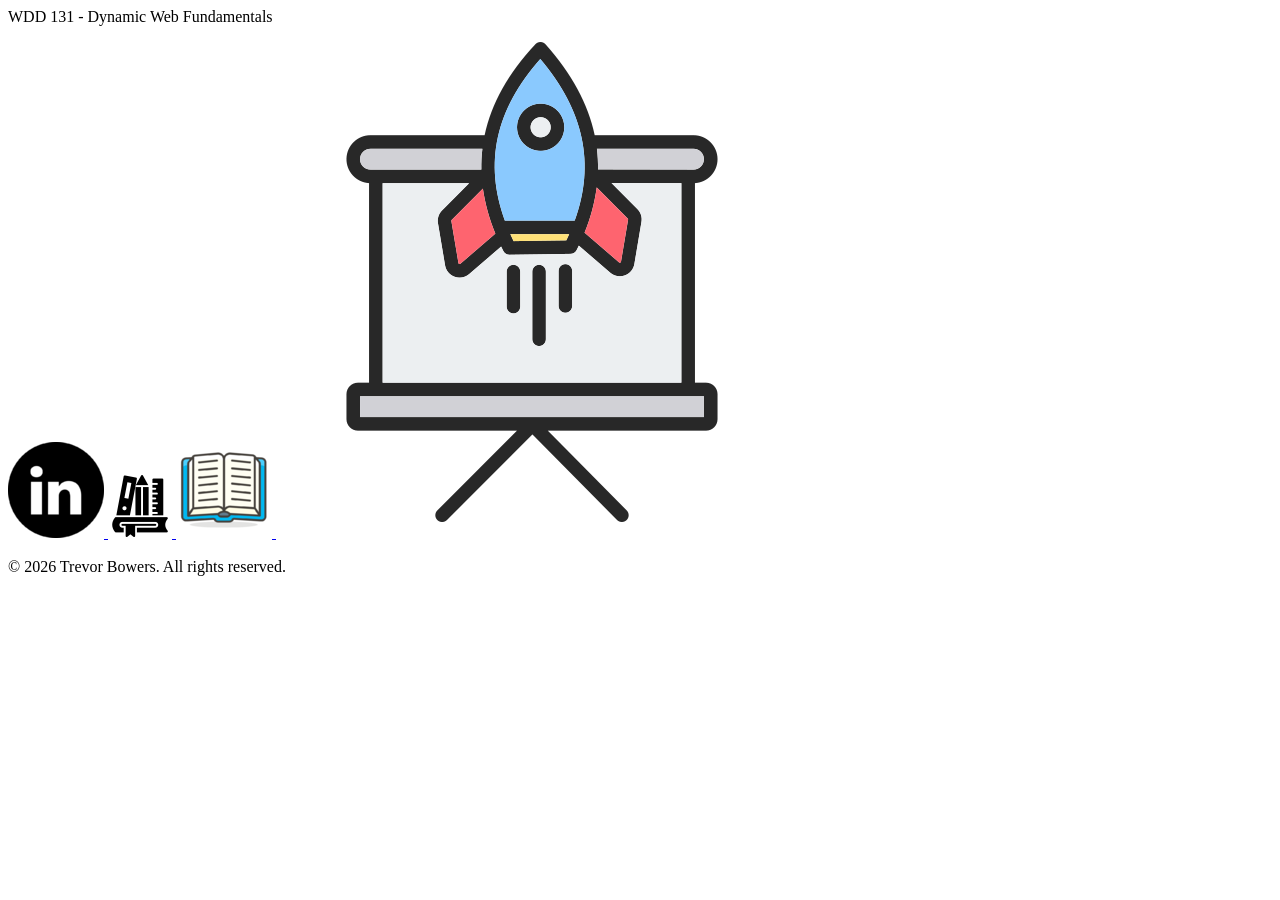
==== index.html @ e3f4b959 "fixed year" ====
<!DOCTYPE html>
<html lang="en">

    <meta charset="UTF-8">
    <meta name="viewport" content="width=device-width, initial-scale=1.0">
    <title>Trevor Bowers | WDD 131</title>
    <meta name="description"
      content="This is Trevor Bowers's WDD 131 course home page.">
    <meta name="author" content="Trevor Bowers">
    <link rel="stylesheet" href="styles/base.css">
</head>
<body>
    <header>
        <span id="course-title">WDD 131 - Dynamic Web Fundamentals</span>
        <nav class="socialmedia">
            <a href="www.linkedin.com/in/trevor-bowers-223b56148">
                <img src="images/linkedin_logo.png" alt="Trevor Bowers Linkedin page">
            </a>
            <a href="https://byupw.instructure.com/">
                <img src="images/canvas.png" alt="Trevor Bowers Canvas page">
            </a>
            <a href=" https://www.churchofjesuschrist.org/study/scriptures/bofm/alma/26?lang=eng&id=p27#p27">
                <img src="images/scripture.png" alt="favorite scripture page">
            </a>
            <a href="https://cliffordgarstang.com/wp-content/uploads/2013/01/Work_in_progress.png">
                <img src="images/final_project.png" alt="Final Project">
            </a>
        </nav>
    </header>
    <main>
    </main>
    <footer>
        <p>&copy; 2026 Trevor Bowers. All rights reserved.</p>
    </footer>
</body>
</html>
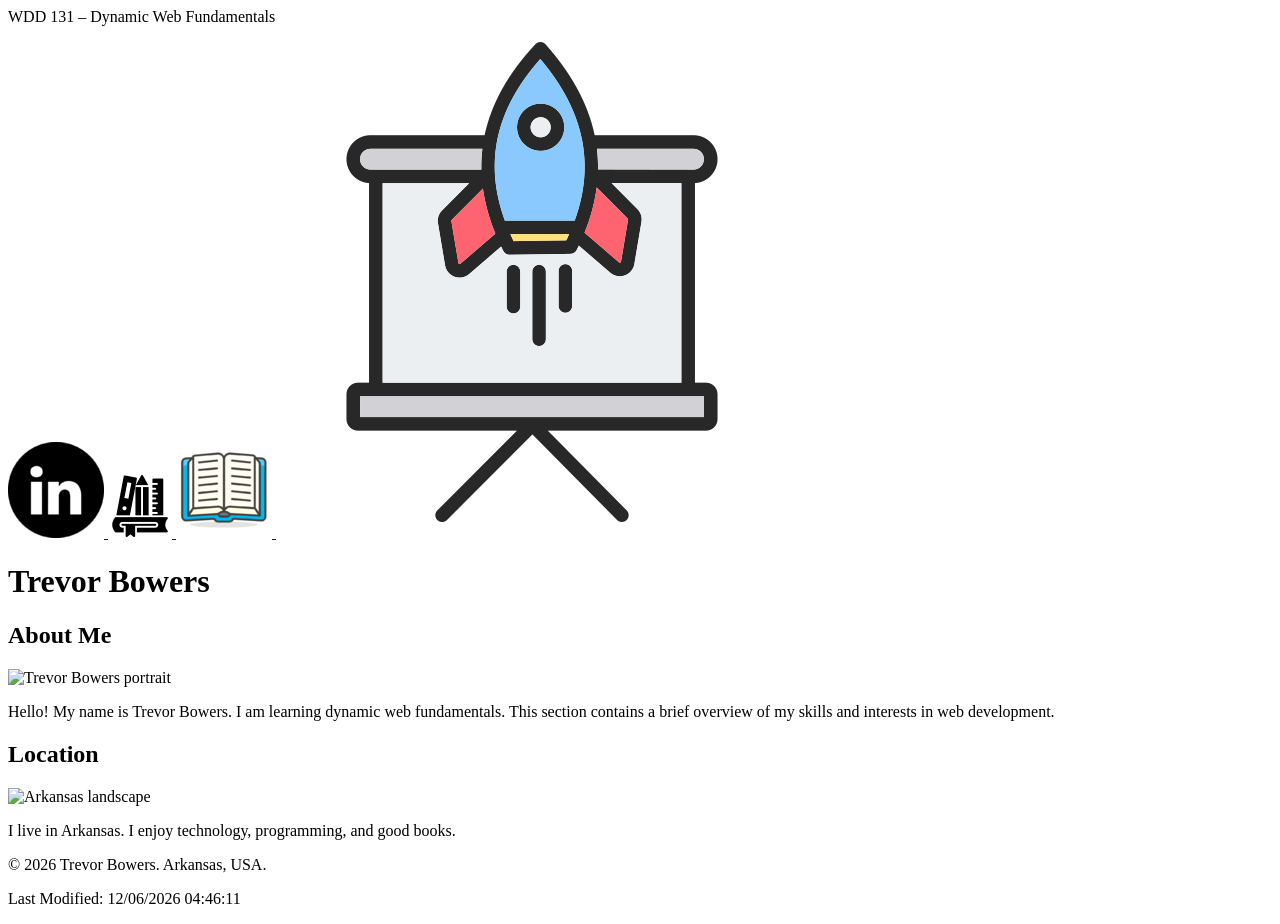
==== commit d93e3ef9: "grt date fix" ====
--- a/index.html
+++ b/index.html
@@ -1,36 +1,58 @@
 <!DOCTYPE html>
 <html lang="en">
-
+<head>
     <meta charset="UTF-8">
     <meta name="viewport" content="width=device-width, initial-scale=1.0">
-    <title>Trevor Bowers | WDD 131</title>
+    <title>WDD 131 – Dynamic Web Fundamentals – Trevor Bowers</title>
     <meta name="description"
-      content="This is Trevor Bowers's WDD 131 course home page.">
+        content="WDD 131 – Dynamic Web Fundamentals, Trevor Bowers, learning dynamic web development, HTML, CSS, JavaScript">
     <meta name="author" content="Trevor Bowers">
+
     <link rel="stylesheet" href="styles/base.css">
+
+    <script src="scripts/getdates.js" defer></script>
 </head>
 <body>
     <header>
-        <span id="course-title">WDD 131 - Dynamic Web Fundamentals</span>
+        <span id="course-title">WDD 131 – Dynamic Web Fundamentals</span>
         <nav class="socialmedia">
-            <a href="www.linkedin.com/in/trevor-bowers-223b56148">
-                <img src="images/linkedin_logo.png" alt="Trevor Bowers Linkedin page">
+            <a href="https://www.linkedin.com/in/trevor-bowers-223b56148">
+                <img src="images/linkedin_logo.png" alt="Trevor Bowers LinkedIn page">
             </a>
             <a href="https://byupw.instructure.com/">
                 <img src="images/canvas.png" alt="Trevor Bowers Canvas page">
             </a>
-            <a href=" https://www.churchofjesuschrist.org/study/scriptures/bofm/alma/26?lang=eng&id=p27#p27">
-                <img src="images/scripture.png" alt="favorite scripture page">
+            <a href="https://www.churchofjesuschrist.org/study/scriptures/bofm/alma/26?lang=eng&id=p27#p27">
+                <img src="images/scripture.png" alt="Favorite scripture page">
             </a>
-            <a href="https://cliffordgarstang.com/wp-content/uploads/2013/01/Work_in_progress.png">
-                <img src="images/final_project.png" alt="Final Project">
+            <a href="images/final_project.png">
+                <img src="images/final_project.png" alt="Final Project folder">
             </a>
         </nav>
     </header>
+
     <main>
+        <h1>Trevor Bowers</h1>
+
+       <section class="card">
+         <h2>About Me</h2>
+         <img src="images/about_me.jpg" alt="Trevor Bowers portrait">
+         <p>Hello! My name is Trevor Bowers. I am learning dynamic web fundamentals. This section contains a brief overview of my skills and interests in web development.</p>
+        </section>
+
+        <section class="card">
+            <h2>Location</h2>
+            <img src="images/arkansas.jpg" alt="Arkansas landscape">
+            <p>I live in Arkansas. I enjoy technology, programming, and good books.</p>
+        </section>
+
     </main>
+
     <footer>
-        <p>&copy; 2026 Trevor Bowers. All rights reserved.</p>
+        <p>&copy; <span id="currentyear"></span> Trevor Bowers. Arkansas, USA.</p>
+        <p id="lastModified"></p>
     </footer>
+
+   
 </body>
 </html>
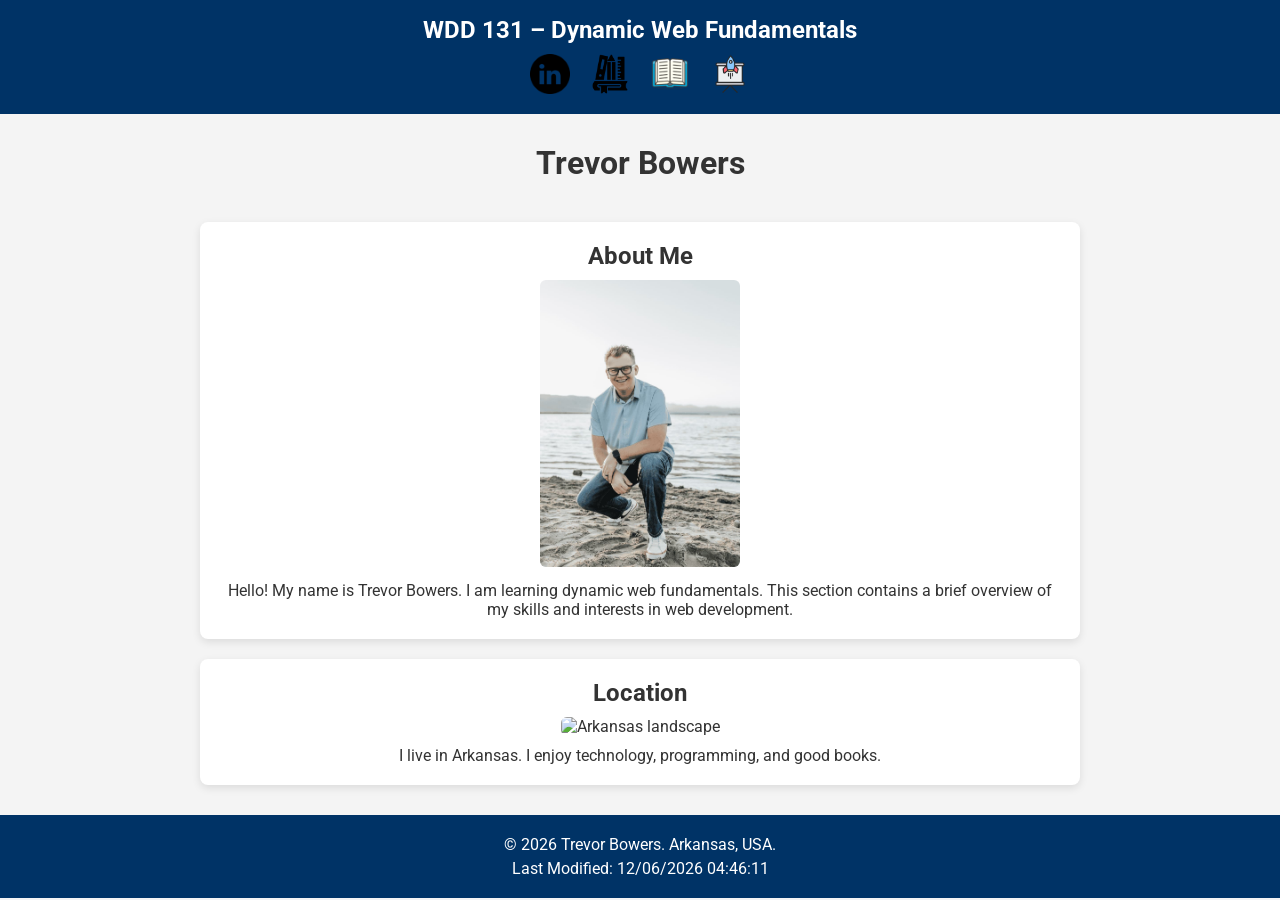
==== commit 82dc63df: "final push" ====
--- a/index.html
+++ b/index.html
@@ -36,7 +36,7 @@
 
        <section class="card">
          <h2>About Me</h2>
-         <img src="images/about_me.jpg" alt="Trevor Bowers portrait">
+         <img src="images/profile.jpg" alt="Trevor Bowers portrait">
          <p>Hello! My name is Trevor Bowers. I am learning dynamic web fundamentals. This section contains a brief overview of my skills and interests in web development.</p>
         </section>
 
--- a/styles/base.css
+++ b/styles/base.css
@@ -0,0 +1,98 @@
+/* Google Font Import */
+@import url('https://fonts.googleapis.com/css2?family=Roboto:wght@300;400;700&display=swap');
+
+/* Global Styles */
+* {
+    margin: 0;
+    padding: 0;
+    box-sizing: border-box;
+}
+
+body {
+    font-family: 'Roboto', sans-serif;
+    background-color: #f4f4f4;
+    color: #333;
+}
+
+/* Header */
+header {
+    background-color: #003366;
+    color: white;
+    text-align: center;
+    padding: 1rem;
+}
+
+/* Course Title */
+#course-title {
+    display: block;
+    font-size: 1.5rem;
+    font-weight: bold;
+    margin-bottom: 10px;
+}
+
+/* Navigation */
+nav {
+    display: flex;
+    justify-content: center;
+    gap: 20px;
+}
+
+nav a img {
+    width: 40px;
+    height: auto;
+    transition: transform 0.3s ease;
+}
+
+/* Hover Effect */
+nav a img:hover {
+    transform: scale(1.2);
+}
+
+/* Main Layout */
+main {
+    max-width: 900px;
+    margin: 20px auto;
+    padding: 10px;
+}
+
+/* Page Title */
+main h1 {
+    text-align: center;
+    margin-bottom: 20px;
+}
+
+/* Grid Layout for Cards */
+main {
+    display: grid;
+    grid-template-columns: 1fr;
+    gap: 20px;
+}
+
+/* Card Styling */
+.card {
+    background: white;
+    padding: 20px;
+    border-radius: 8px;
+    box-shadow: 0px 3px 8px rgba(0,0,0,0.1);
+    text-align: center;
+}
+
+.card img {
+    width: 200px;
+    height: auto;
+    margin: 10px 0;
+    border-radius: 6px;
+}
+
+/* Footer */
+footer {
+    background-color: #003366;
+    color: white;
+    text-align: center;
+    padding: 15px;
+    margin-top: 20px;
+}
+
+footer p {
+    margin: 5px 0;
+}
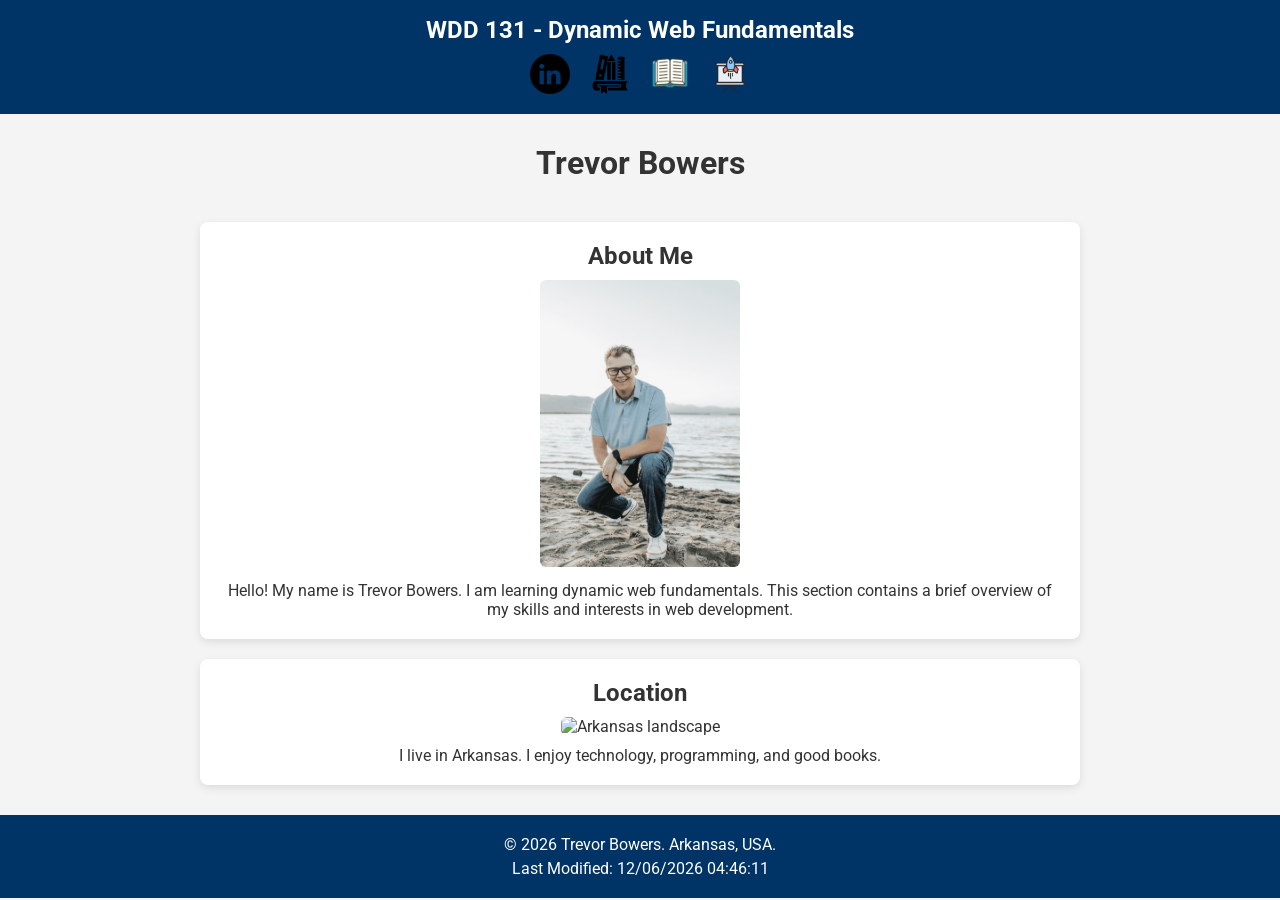
==== commit 0046d668: "-" ====
--- a/index.html
+++ b/index.html
@@ -3,9 +3,9 @@
 <head>
     <meta charset="UTF-8">
     <meta name="viewport" content="width=device-width, initial-scale=1.0">
-    <title>WDD 131 – Dynamic Web Fundamentals – Trevor Bowers</title>
+    <title>WDD 131 - Dynamic Web Fundamentals - Trevor Bowers</title>
     <meta name="description"
-        content="WDD 131 – Dynamic Web Fundamentals, Trevor Bowers, learning dynamic web development, HTML, CSS, JavaScript">
+        content="WDD 131 - Dynamic Web Fundamentals, Trevor Bowers, learning dynamic web development, HTML, CSS, JavaScript">
     <meta name="author" content="Trevor Bowers">
 
     <link rel="stylesheet" href="styles/base.css">
@@ -14,7 +14,7 @@
 </head>
 <body>
     <header>
-        <span id="course-title">WDD 131 – Dynamic Web Fundamentals</span>
+        <span id="course-title">WDD 131 - Dynamic Web Fundamentals</span>
         <nav class="socialmedia">
             <a href="https://www.linkedin.com/in/trevor-bowers-223b56148">
                 <img src="images/linkedin_logo.png" alt="Trevor Bowers LinkedIn page">
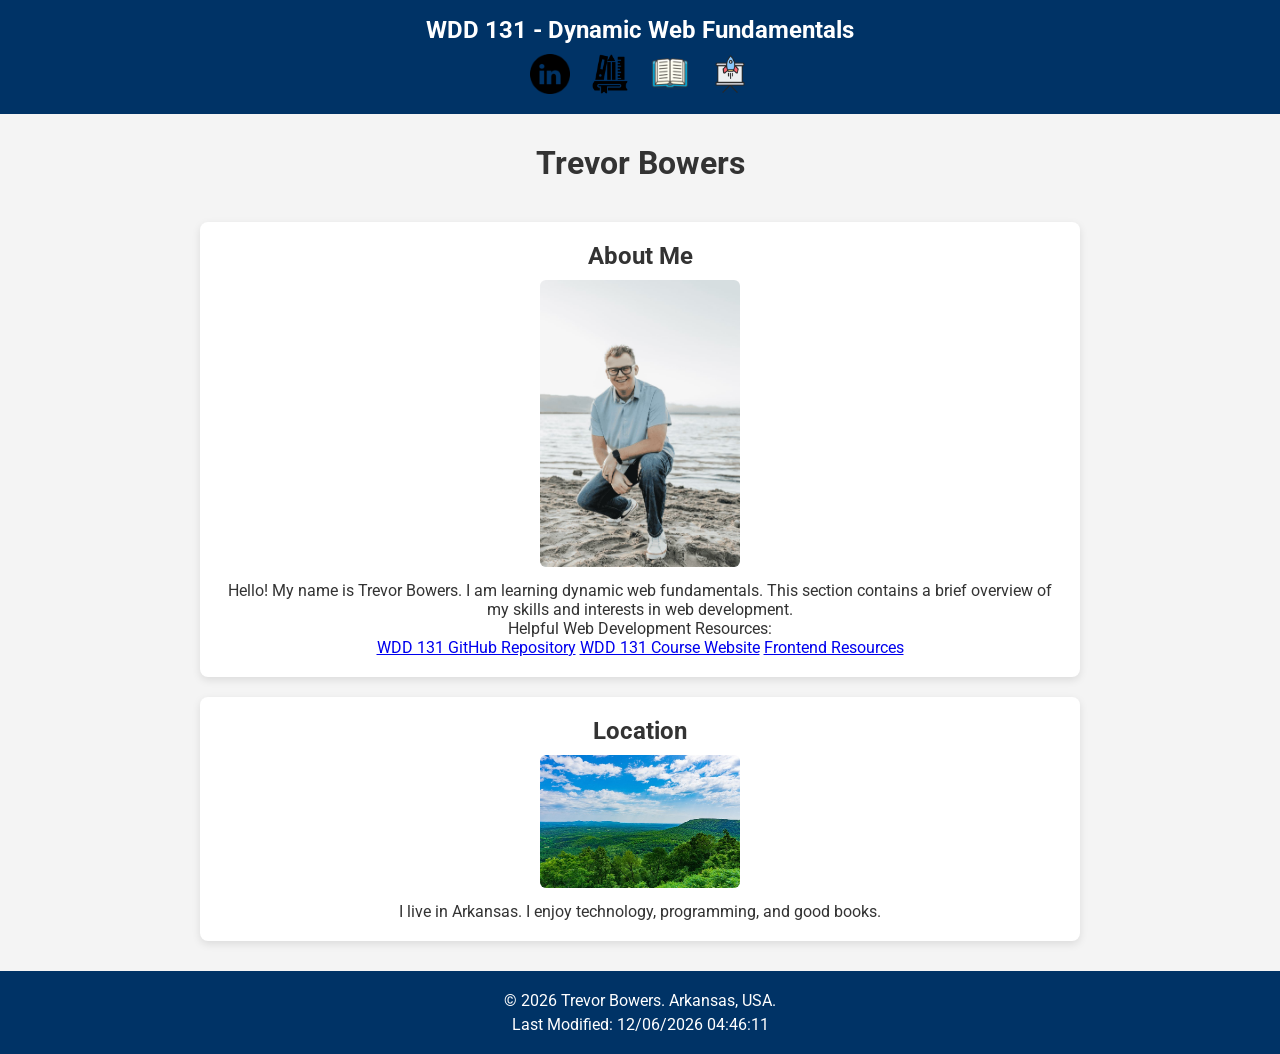
==== commit cb328f66: "added links" ====
--- a/index.html
+++ b/index.html
@@ -9,7 +9,9 @@
     <meta name="author" content="Trevor Bowers">
 
     <link rel="stylesheet" href="styles/base.css">
-
+    <link rel="preconnect" href="https://fonts.googleapis.com">
+    <link rel="preconnect" href="https://fonts.gstatic.com" crossorigin>
+    <link href="https://fonts.googleapis.com/css2?family=Roboto:ital,wght@0,100..900;1,100..900&display=swap" rel="stylesheet">
     <script src="scripts/getdates.js" defer></script>
 </head>
 <body>
@@ -38,6 +40,10 @@
          <h2>About Me</h2>
          <img src="images/profile.jpg" alt="Trevor Bowers portrait">
          <p>Hello! My name is Trevor Bowers. I am learning dynamic web fundamentals. This section contains a brief overview of my skills and interests in web development.</p>
+        <p>Helpful Web Development Resources:</p>
+        <a href="https://github.com/tsbowers/wdd131" target="_blank" rel="noopener noreferrer">WDD 131 GitHub Repository</a>
+        <a href="https://byui-cse.github.io/wdd131-ww-course/" target="_blank" rel="noopener noreferrer">WDD 131 Course Website</a>
+        <a href="https://byui-cse.github.io/cse-ww-program/student/frontend-resources.html#images" target="_blank" rel="noopener noreferrer">Frontend Resources</a>
         </section>
 
         <section class="card">
--- a/styles/base.css
+++ b/styles/base.css
@@ -1,7 +1,3 @@
-/* Google Font Import */
-@import url('https://fonts.googleapis.com/css2?family=Roboto:wght@300;400;700&display=swap');
-
-/* Global Styles */
 * {
     margin: 0;
     padding: 0;
@@ -14,7 +10,6 @@
     color: #333;
 }
 
-/* Header */
 header {
     background-color: #003366;
     color: white;
@@ -22,7 +17,6 @@
     padding: 1rem;
 }
 
-/* Course Title */
 #course-title {
     display: block;
     font-size: 1.5rem;
@@ -30,7 +24,6 @@
     margin-bottom: 10px;
 }
 
-/* Navigation */
 nav {
     display: flex;
     justify-content: center;
@@ -43,32 +36,27 @@
     transition: transform 0.3s ease;
 }
 
-/* Hover Effect */
 nav a img:hover {
     transform: scale(1.2);
 }
 
-/* Main Layout */
 main {
     max-width: 900px;
     margin: 20px auto;
     padding: 10px;
+    display: grid;
+    grid-template-columns: 1fr;
+    gap: 20px;
 }
 
-/* Page Title */
+
 main h1 {
     text-align: center;
     margin-bottom: 20px;
 }
 
-/* Grid Layout for Cards */
-main {
-    display: grid;
-    grid-template-columns: 1fr;
-    gap: 20px;
-}
 
-/* Card Styling */
+
 .card {
     background: white;
     padding: 20px;
@@ -84,7 +72,6 @@
     border-radius: 6px;
 }
 
-/* Footer */
 footer {
     background-color: #003366;
     color: white;
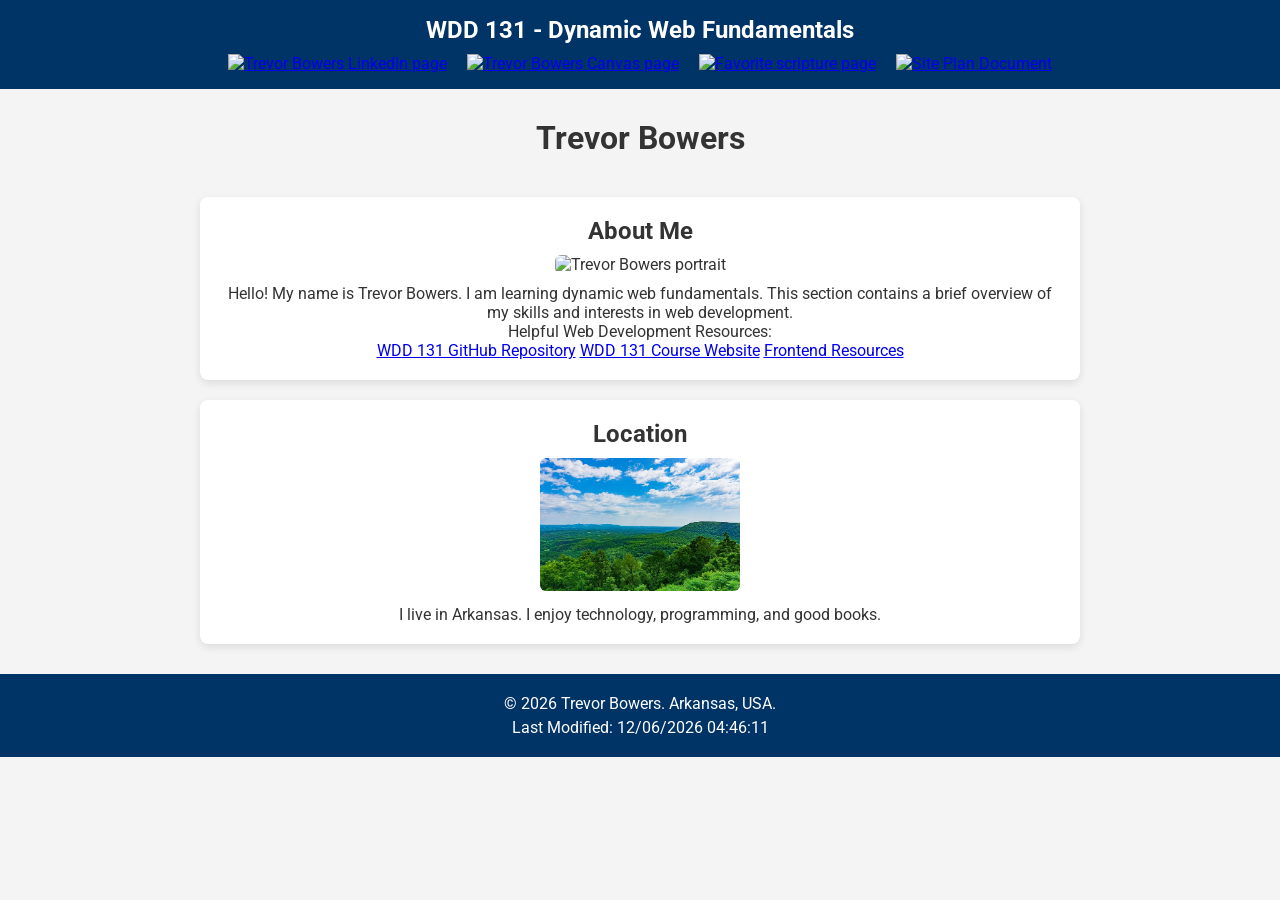
==== commit 1b06e5cc: "lowercase" ====
--- a/index.html
+++ b/index.html
@@ -15,23 +15,23 @@
     <script src="scripts/getdates.js" defer></script>
 </head>
 <body>
-    <header>
-        <span id="course-title">WDD 131 - Dynamic Web Fundamentals</span>
-        <nav class="socialmedia">
-            <a href="https://www.linkedin.com/in/trevor-bowers-223b56148">
-                <img src="images/linkedin_logo.png" alt="Trevor Bowers LinkedIn page">
-            </a>
-            <a href="https://byupw.instructure.com/">
-                <img src="images/canvas.png" alt="Trevor Bowers Canvas page">
-            </a>
-            <a href="https://www.churchofjesuschrist.org/study/scriptures/bofm/alma/26?lang=eng&id=p27#p27">
-                <img src="images/scripture.png" alt="Favorite scripture page">
-            </a>
-            <a href="images/final_project.png">
-                <img src="images/final_project.png" alt="Final Project folder">
-            </a>
-        </nav>
-    </header>
+   <header>
+    <span id="course-title">WDD 131 - Dynamic Web Fundamentals</span>
+    <nav class="socialmedia">
+        <a href="https://www.linkedin.com/in/trevor-bowers-223b56148">
+            <img src="images/linkedin_logo.png" alt="Trevor Bowers LinkedIn page">
+        </a>
+        <a href="https://byupw.instructure.com/">
+            <img src="images/canvas.png" alt="Trevor Bowers Canvas page">
+        </a>
+        <a href="https://www.churchofjesuschrist.org/study/scriptures/bofm/alma/26?lang=eng&id=p27#p27">
+            <img src="images/scripture.png" alt="Favorite scripture page">
+        </a>
+        <a href="project/siteplan.html">
+            <img src="images/final_project.png" alt="Site Plan Document">
+        </a>
+    </nav>
+</header>
 
     <main>
         <h1>Trevor Bowers</h1>
